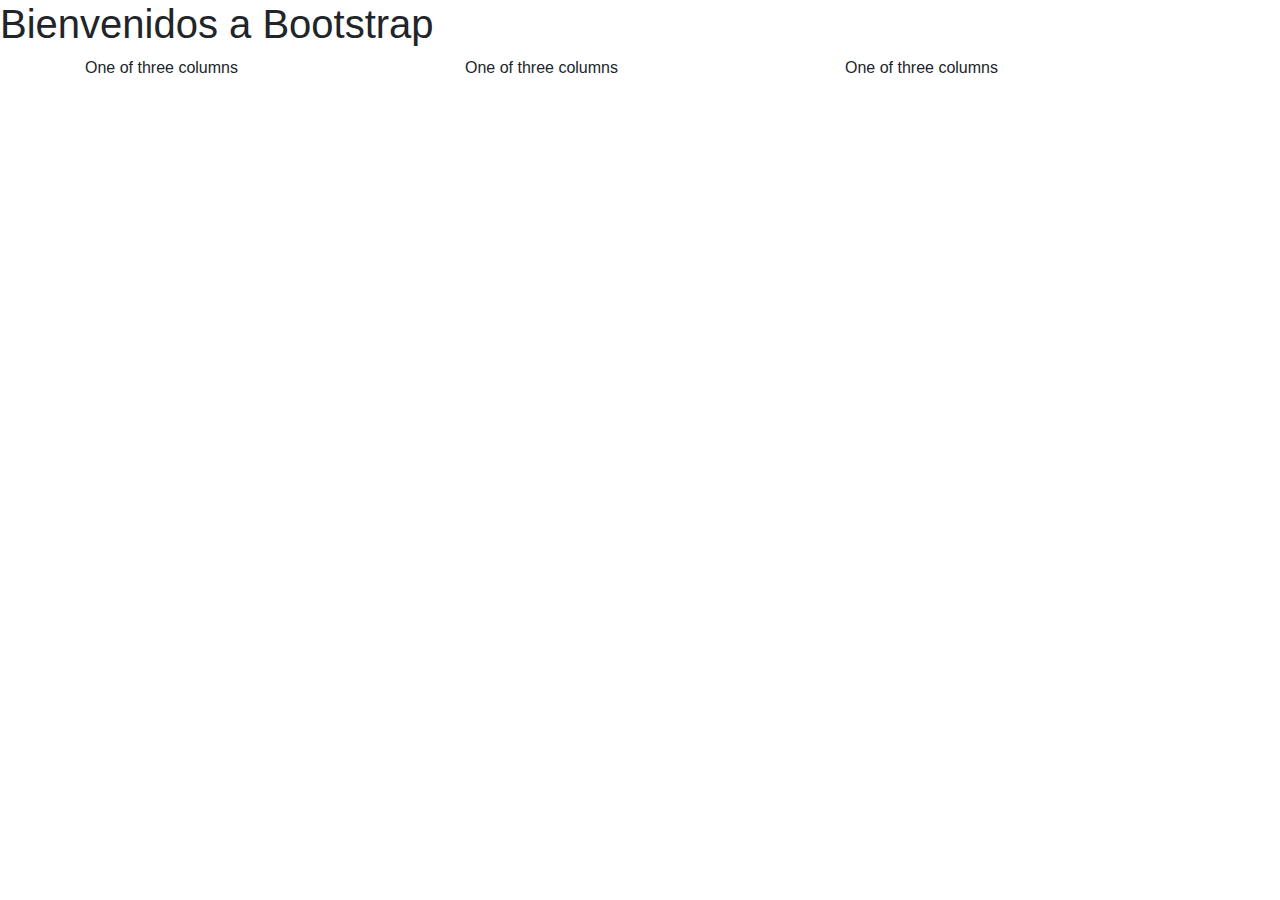
==== Clase Bootstrap/index.html @ 103f52cb "bootstrap" ====
<!DOCTYPE html>
<html lang="en">
<head>
    <meta charset="UTF-8">
    <meta http-equiv="X-UA-Compatible" content="IE=edge">
    <meta name="viewport" content="width=device-width, initial-scale=1.0">
    <title>Home</title>
    <!-- Bootstrap instalado de forma local con los archivos descargados -->
    <link rel="stylesheet" href="./bootstrap-4.6.2-dist/css/bootstrap.min.css">


    <!-- Bootstrap instalado por CDN (Internet) -->
    <!-- <link rel="stylesheet" href="https://cdn.jsdelivr.net/npm/bootstrap@4.6.2/dist/css/bootstrap.min.css" integrity="sha384-xOolHFLEh07PJGoPkLv1IbcEPTNtaed2xpHsD9ESMhqIYd0nLMwNLD69Npy4HI+N" crossorigin="anonymous"> -->
</head>
<body>
    <h1>Bienvenidos a Bootstrap</h1>
    <!-- Bootstrap instalado de forma local con los archivos descargados -->
    <script src="./"></script>
    
    <!-- Bootstrap instalado por CDN (Internet) -->
    <!-- <script src="https://cdn.jsdelivr.net/npm/jquery@3.5.1/dist/jquery.slim.min.js" integrity="sha384-DfXdz2htPH0lsSSs5nCTpuj/zy4C+OGpamoFVy38MVBnE+IbbVYUew+OrCXaRkfj" crossorigin="anonymous"></script>  -->
    <!-- <script src="https://cdn.jsdelivr.net/npm/popper.js@1.16.1/dist/umd/popper.min.js" integrity="sha384-9/reFTGAW83EW2RDu2S0VKaIzap3H66lZH81PoYlFhbGU+6BZp6G7niu735Sk7lN" crossorigin="anonymous"></script>  -->
    <!-- <script src="https://cdn.jsdelivr.net/npm/bootstrap@4.6.2/dist/js/bootstrap.min.js" integrity="sha384-+sLIOodYLS7CIrQpBjl+C7nPvqq+FbNUBDunl/OZv93DB7Ln/533i8e/mZXLi/P+" crossorigin="anonymous"></script>  -->

    <div class="container">
        <div class="row">
          <div class="col-sm">
            One of three columns
          </div>
          <div class="col-sm">
            One of three columns
          </div>
          <div class="col-sm">
            One of three columns
          </div>
        </div>
      </div>
</body>
</html>
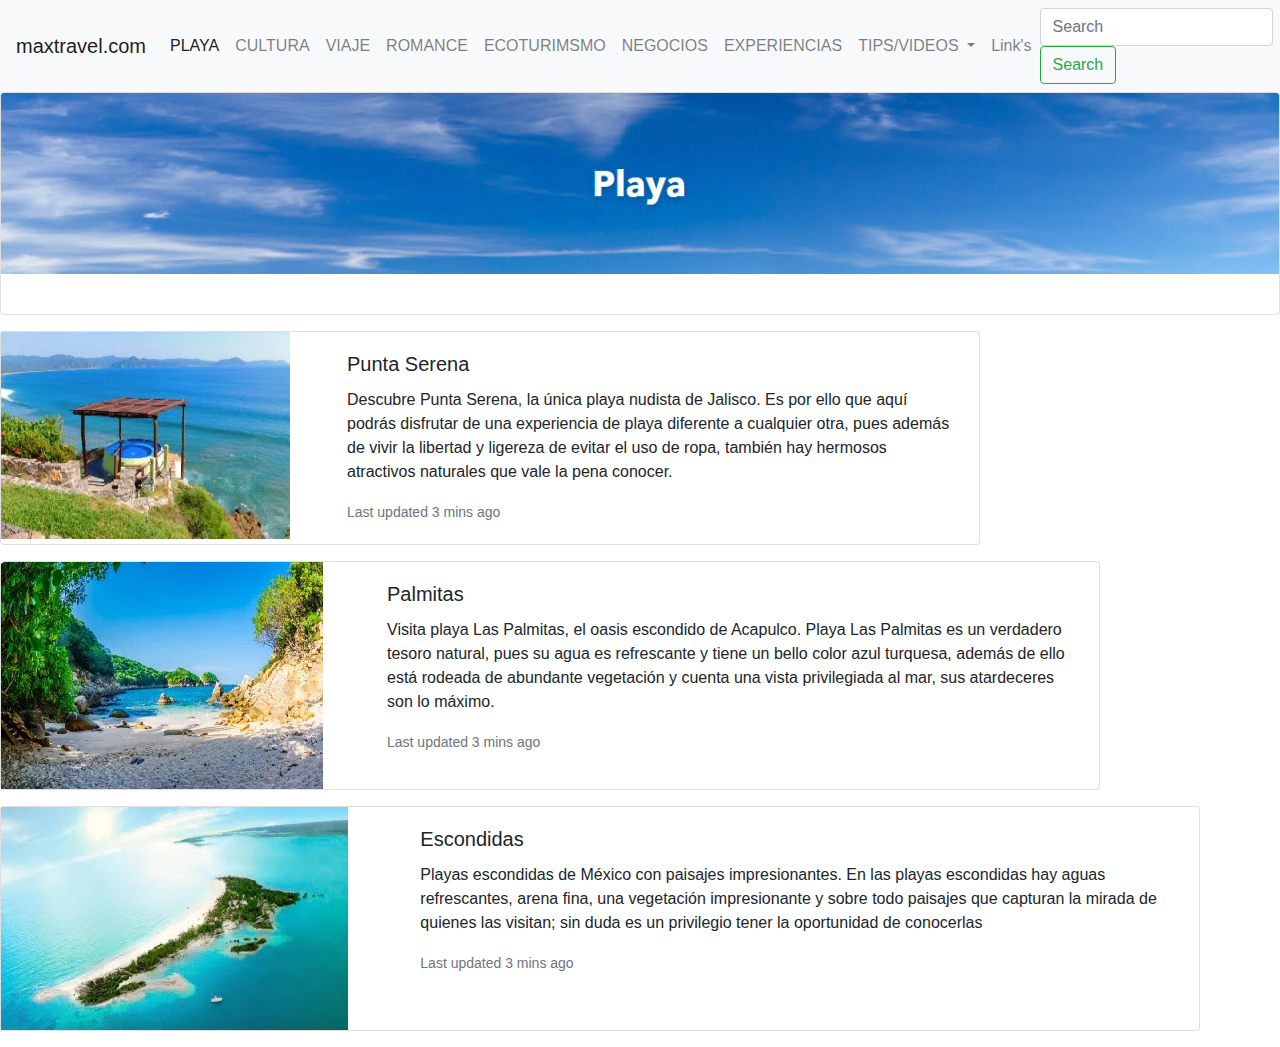
==== commit 146366c4: "imagenes" ====
--- a/Clase Bootstrap/index.html
+++ b/Clase Bootstrap/index.html
@@ -1,4 +1,4 @@
-<!DOCTYPE html>
+    <!DOCTYPE html>
 <html lang="en">
 <head>
     <meta charset="UTF-8">
@@ -7,33 +7,130 @@
     <title>Home</title>
     <!-- Bootstrap instalado de forma local con los archivos descargados -->
     <link rel="stylesheet" href="./bootstrap-4.6.2-dist/css/bootstrap.min.css">
-
+    <link rel="stylesheet" href="./css/style.css">
 
     <!-- Bootstrap instalado por CDN (Internet) -->
     <!-- <link rel="stylesheet" href="https://cdn.jsdelivr.net/npm/bootstrap@4.6.2/dist/css/bootstrap.min.css" integrity="sha384-xOolHFLEh07PJGoPkLv1IbcEPTNtaed2xpHsD9ESMhqIYd0nLMwNLD69Npy4HI+N" crossorigin="anonymous"> -->
 </head>
 <body>
-    <h1>Bienvenidos a Bootstrap</h1>
+    
     <!-- Bootstrap instalado de forma local con los archivos descargados -->
     <script src="./"></script>
     
     <!-- Bootstrap instalado por CDN (Internet) -->
-    <!-- <script src="https://cdn.jsdelivr.net/npm/jquery@3.5.1/dist/jquery.slim.min.js" integrity="sha384-DfXdz2htPH0lsSSs5nCTpuj/zy4C+OGpamoFVy38MVBnE+IbbVYUew+OrCXaRkfj" crossorigin="anonymous"></script>  -->
-    <!-- <script src="https://cdn.jsdelivr.net/npm/popper.js@1.16.1/dist/umd/popper.min.js" integrity="sha384-9/reFTGAW83EW2RDu2S0VKaIzap3H66lZH81PoYlFhbGU+6BZp6G7niu735Sk7lN" crossorigin="anonymous"></script>  -->
-    <!-- <script src="https://cdn.jsdelivr.net/npm/bootstrap@4.6.2/dist/js/bootstrap.min.js" integrity="sha384-+sLIOodYLS7CIrQpBjl+C7nPvqq+FbNUBDunl/OZv93DB7Ln/533i8e/mZXLi/P+" crossorigin="anonymous"></script>  -->
+    <script src="https://cdn.jsdelivr.net/npm/jquery@3.5.1/dist/jquery.slim.min.js" integrity="sha384-DfXdz2htPH0lsSSs5nCTpuj/zy4C+OGpamoFVy38MVBnE+IbbVYUew+OrCXaRkfj" crossorigin="anonymous"></script>  
+    <script src="https://cdn.jsdelivr.net/npm/popper.js@1.16.1/dist/umd/popper.min.js" integrity="sha384-9/reFTGAW83EW2RDu2S0VKaIzap3H66lZH81PoYlFhbGU+6BZp6G7niu735Sk7lN" crossorigin="anonymous"></script>  
+    <script src="https://cdn.jsdelivr.net/npm/bootstrap@4.6.2/dist/js/bootstrap.min.js" integrity="sha384-+sLIOodYLS7CIrQpBjl+C7nPvqq+FbNUBDunl/OZv93DB7Ln/533i8e/mZXLi/P+" crossorigin="anonymous"></script>  
 
-    <div class="container">
-        <div class="row">
-          <div class="col-sm">
-            One of three columns
-          </div>
-          <div class="col-sm">
-            One of three columns
-          </div>
-          <div class="col-sm">
-            One of three columns
-          </div>
+         
+    <!-- Navar -->
+    <nav class="navbar navbar-expand-lg navbar-light bg-light">
+        <a class="navbar-brand" href="#">maxtravel.com</a>
+        <button class="navbar-toggler" type="button" data-toggle="collapse" data-target="#navbarSupportedContent" aria-controls="navbarSupportedContent" aria-expanded="false" aria-label="Toggle navigation">
+          <span class="navbar-toggler-icon"></span>
+        </button>
+      
+        <div class="collapse navbar-collapse" id="navbarSupportedContent">
+          <ul class="navbar-nav mr-auto">
+            <li class="nav-item active">
+              <a class="nav-link" href="#">PLAYA <span class="sr-only">(current)</span></a>
+            </li>
+            <li class="nav-item">
+              <a class="nav-link" href="#">CULTURA</a>              
+            </li>
+            <li class="nav-item">
+                <a class="nav-link" href="#">VIAJE</a>
+              </li>            
+              <li class="nav-item">
+                <a class="nav-link" href="#">ROMANCE</a>
+              </li>              
+              <li class="nav-item">
+                <a class="nav-link" href="#">ECOTURIMSMO</a>
+              </li>              
+              <li class="nav-item">
+                <a class="nav-link" href="#">NEGOCIOS</a>
+              <li class="nav-item">
+                    <a class="nav-link" href="#">EXPERIENCIAS</a>
+              </li>                              
+              </li>                            
+            <li class="nav-item dropdown">
+              <a class="nav-link dropdown-toggle" href="#" role="button" data-toggle="dropdown" aria-expanded="false">
+                TIPS/VIDEOS
+              </a>
+              <div class="dropdown-menu">
+                <a class="dropdown-item" href="#">Qué hacer en Chiapas?</a>
+                <a class="dropdown-item" href="#">Qué hacer en Guadalajara?</a>
+                <a class="dropdown-item" href="#">Top Lugares Rivera Maya</a>
+                <div class="dropdown-divider"></div>
+                <a class="dropdown-item" href="#">Los Arib mas originales del mundo</a>
+              </div>
+            </li>
+            <li class="nav-item">
+              <a class="nav-link">Link's</a>
+            </li>
+          </ul>
+          <form class="form-inline my-2 my-lg-0">
+            <input class="form-control mr-sm-2" type="search" placeholder="Search" aria-label="Search">
+            <button class="btn btn-outline-success my-2 my-sm-0" type="submit">Search</button>
+          </form>
+        </div>
+      </nav>
+
+  <!-- card title-->
+  <div class="card mb-3">
+    <img src="./img/Playa.jpg" class="card-img-top" alt="...">
+    <div class="card-body">
+      <!-- <h5 class="card-title">Card title</h5> -->
+      <!-- <p class="card-text">This is a wider card with supporting text below as a natural lead-in to additional content. This content is a little bit longer.</p>  -->
+      <!-- <p class="card-text"><small class="text-muted">Last updated 3 mins ago</small></p> -->
+    </div>
+  </div>
+
+<!-- Card title -->
+  <div class="card mb-3" style="max-width: 980px;">
+    <div class="row no-gutters">
+      <div class="col-md-4">
+        <img src="./img/puntaserena.jpg" alt="...">
+      </div>
+      <div class="col-md-8">
+        <div class="card-body">
+          <h5 class="card-title">Punta Serena</h5>
+          <p class="card-text">Descubre Punta Serena, la única playa nudista de Jalisco.  Es por ello que aquí podrás disfrutar de una experiencia de playa diferente a cualquier otra, pues además de vivir la libertad y ligereza de evitar el uso de ropa, también hay hermosos atractivos naturales que vale la pena conocer.</p>
+          <p class="card-text"><small class="text-muted">Last updated 3 mins ago</small></p>
         </div>
       </div>
+    </div>
+  </div>
+
+<div class="card mb-3" style="max-width: 1100px;">
+    <div class="row no-gutters">
+      <div class="col-md-4">
+        <img src="./img/Palmitas.jpg" alt="...">
+      </div>
+      <div class="col-md-8">
+        <div class="card-body">
+          <h5 class="card-title">Palmitas</h5>
+          <p class="card-text">Visita playa Las Palmitas, el oasis escondido de Acapulco. Playa Las Palmitas es un verdadero tesoro natural, pues su agua es refrescante y tiene un bello color azul turquesa, además de ello está rodeada de abundante vegetación y cuenta una vista privilegiada al mar, sus atardeceres son lo máximo.</p>
+          <p class="card-text"><small class="text-muted">Last updated 3 mins ago</small></p>
+        </div>
+      </div>
+    </div>
+  </div>
+
+  <div class="card mb-3" style="max-width: 1200px;">
+    <div class="row no-gutters">
+      <div class="col-md-4">
+        <img src="./img/escondidas.jpg" alt="...">
+      </div>
+      <div class="col-md-8">
+        <div class="card-body">
+          <h5 class="card-title">Escondidas</h5>
+          <p class="card-text">Playas escondidas de México con paisajes impresionantes. En las playas escondidas hay aguas refrescantes, arena fina, una vegetación impresionante y sobre todo paisajes que capturan la mirada de quienes las visitan; sin duda es un privilegio tener la oportunidad de conocerlas</p>
+          <p class="card-text"><small class="text-muted">Last updated 3 mins ago</small></p>
+        </div>
+      </div>
+    </div>
+  </div>
+
 </body>
 </html>--- a/Clase Bootstrap/css/style.css
+++ b/Clase Bootstrap/css/style.css
@@ -0,0 +1,3 @@
+.borde{
+    border: 1px solid black;
+}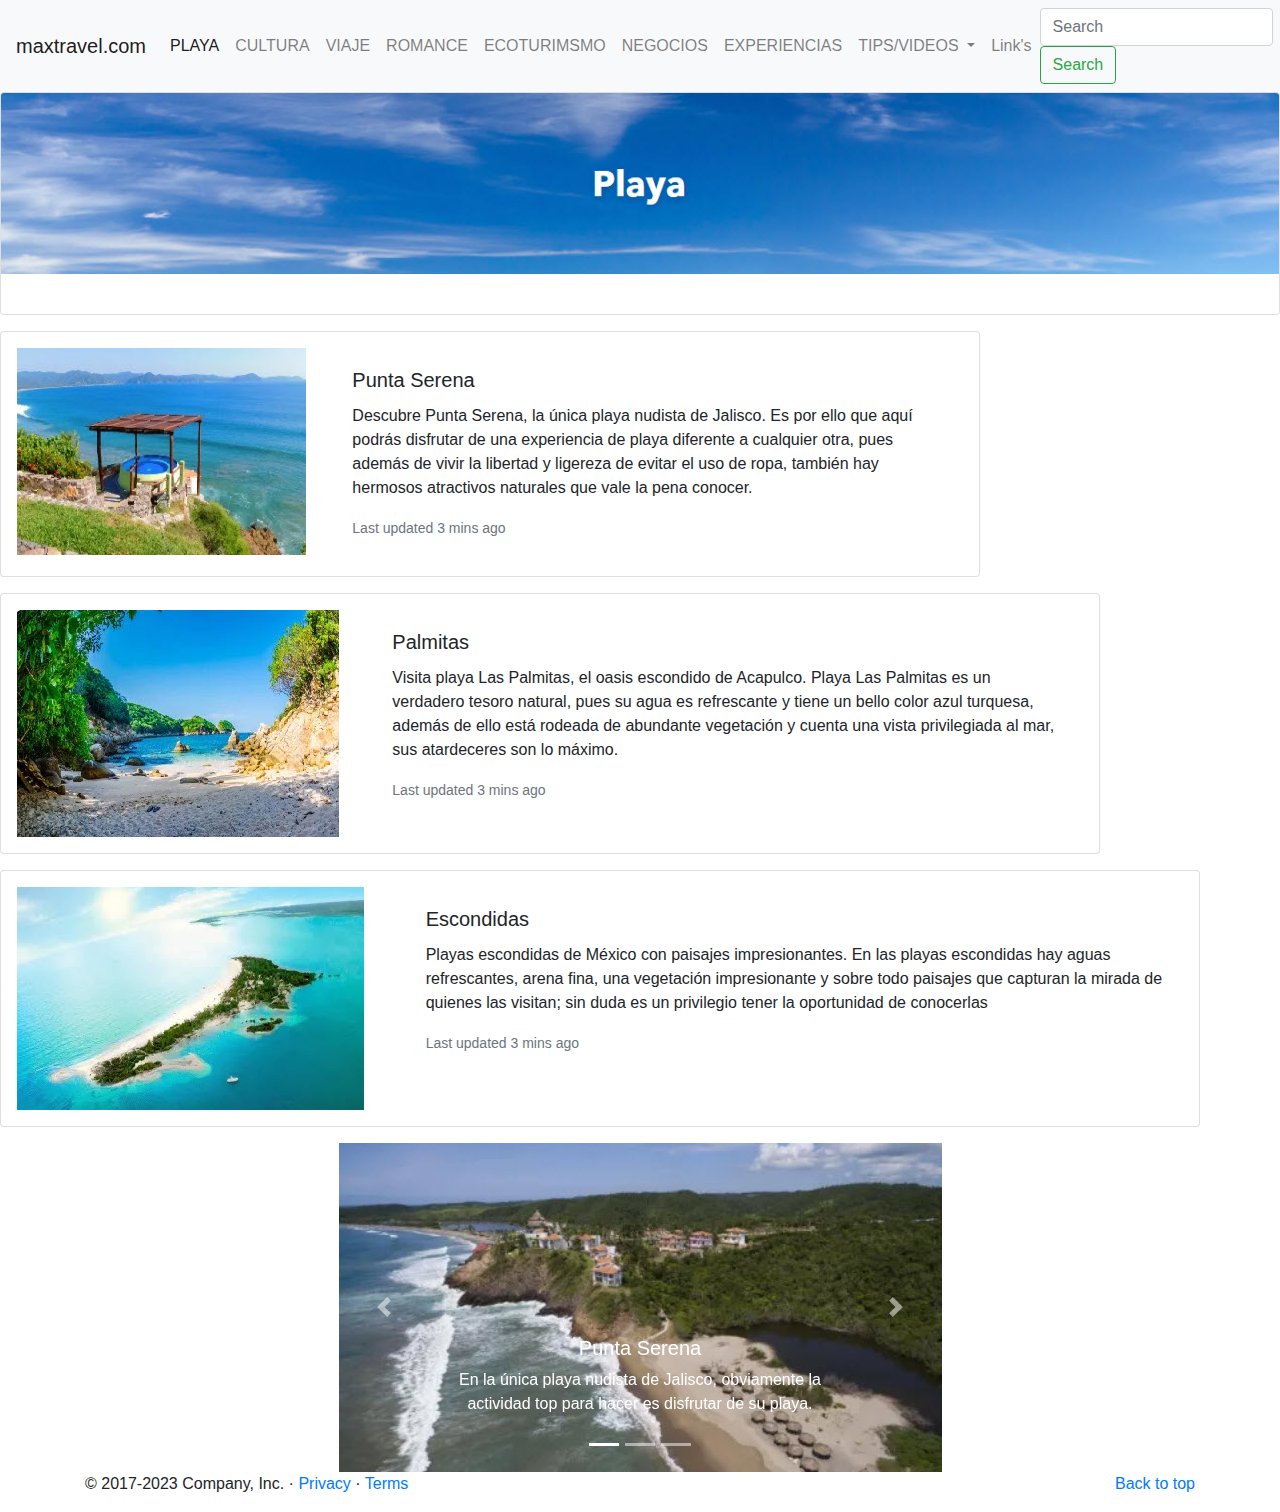
==== commit ee717007: "modificacion" ====
--- a/Clase Bootstrap/index.html
+++ b/Clase Bootstrap/index.html
@@ -87,7 +87,7 @@
   </div>
 
 <!-- Card title -->
-  <div class="card mb-3" style="max-width: 980px;">
+  <div class="card mb-3 p-3" style="max-width: 980px;">
     <div class="row no-gutters">
       <div class="col-md-4">
         <img src="./img/puntaserena.jpg" alt="...">
@@ -102,7 +102,7 @@
     </div>
   </div>
 
-<div class="card mb-3" style="max-width: 1100px;">
+<div class="card mb-3 p-3" style="max-width: 1100px;">
     <div class="row no-gutters">
       <div class="col-md-4">
         <img src="./img/Palmitas.jpg" alt="...">
@@ -117,7 +117,7 @@
     </div>
   </div>
 
-  <div class="card mb-3" style="max-width: 1200px;">
+  <div class="card mb-3 p-3" style="max-width: 1200px;">
     <div class="row no-gutters">
       <div class="col-md-4">
         <img src="./img/escondidas.jpg" alt="...">
@@ -132,5 +132,57 @@
     </div>
   </div>
 
+<!-- Carusel-->
+
+<div class="row justify-content-center">
+    <div class="col-sm-8"></div>
+
+
+<div id="carouselExampleCaptions" class="carousel slide" data-ride="carousel">
+    <ol class="carousel-indicators">
+      <li data-target="#carouselExampleCaptions" data-slide-to="0" class="active"></li>
+      <li data-target="#carouselExampleCaptions" data-slide-to="1"></li>
+      <li data-target="#carouselExampleCaptions" data-slide-to="2"></li>
+    </ol>
+    <div class="carousel-inner">
+      <div class="carousel-item active">
+        <img src="./img/car_puntaselena.jpg" class="d-block w-100" alt="...">
+        <div class="carousel-caption d-none d-md-block">
+          <h5>Punta Serena</h5>
+          <p>En la única playa nudista de Jalisco, obviamente la actividad top para hacer es disfrutar de su playa.
+          </p>
+        </div>
+      </div>
+      <div class="carousel-item">
+        <img src="./img/car_palmitas.jpg" class="d-block w-100" alt="...">
+        <div class="carousel-caption d-none d-md-block">
+          <h5>Las Palmitas</h5>
+          <p>Si pronto visitarás playa Las Palmitas te recomendamos llevar todo lo ideal para hacer un picnic junto al mar, así lo necesario para nadar y recostarte a disfrutar de la brisa refrescante. </p>
+        </div>
+      </div>
+      <div class="carousel-item">
+        <img src="./img/car_escondidas.jpg" class="d-block w-100" alt="...">
+        <div class="carousel-caption d-none d-md-block">
+          <h5>Escondidas</h5>
+          <p>La primera de las playas escondidas que te recomendamos visitar es Quimixto, Jalisco, se trata de una diminuta playa al sur de Bahía de Banderas, la cual tiene un tamaño perfecto para conectar al máximo con la naturaleza.</p>
+        </div>
+      </div>
+    </div>
+    <button class="carousel-control-prev" type="button" data-target="#carouselExampleCaptions" data-slide="prev">
+      <span class="carousel-control-prev-icon" aria-hidden="true"></span>
+      <span class="sr-only">Previous</span>
+    </button>
+    <button class="carousel-control-next" type="button" data-target="#carouselExampleCaptions" data-slide="next">
+      <span class="carousel-control-next-icon" aria-hidden="true"></span>
+      <span class="sr-only">Next</span>
+    </button>
+  </div>
+</div>
+
+  <!-- FOOTER -->
+  <footer class="container">
+    <p class="float-right"><a href="#">Back to top</a></p>
+    <p>&copy; 2017-2023 Company, Inc. &middot; <a href="#">Privacy</a> &middot; <a href="#">Terms</a></p>
+  </footer>
 </body>
 </html>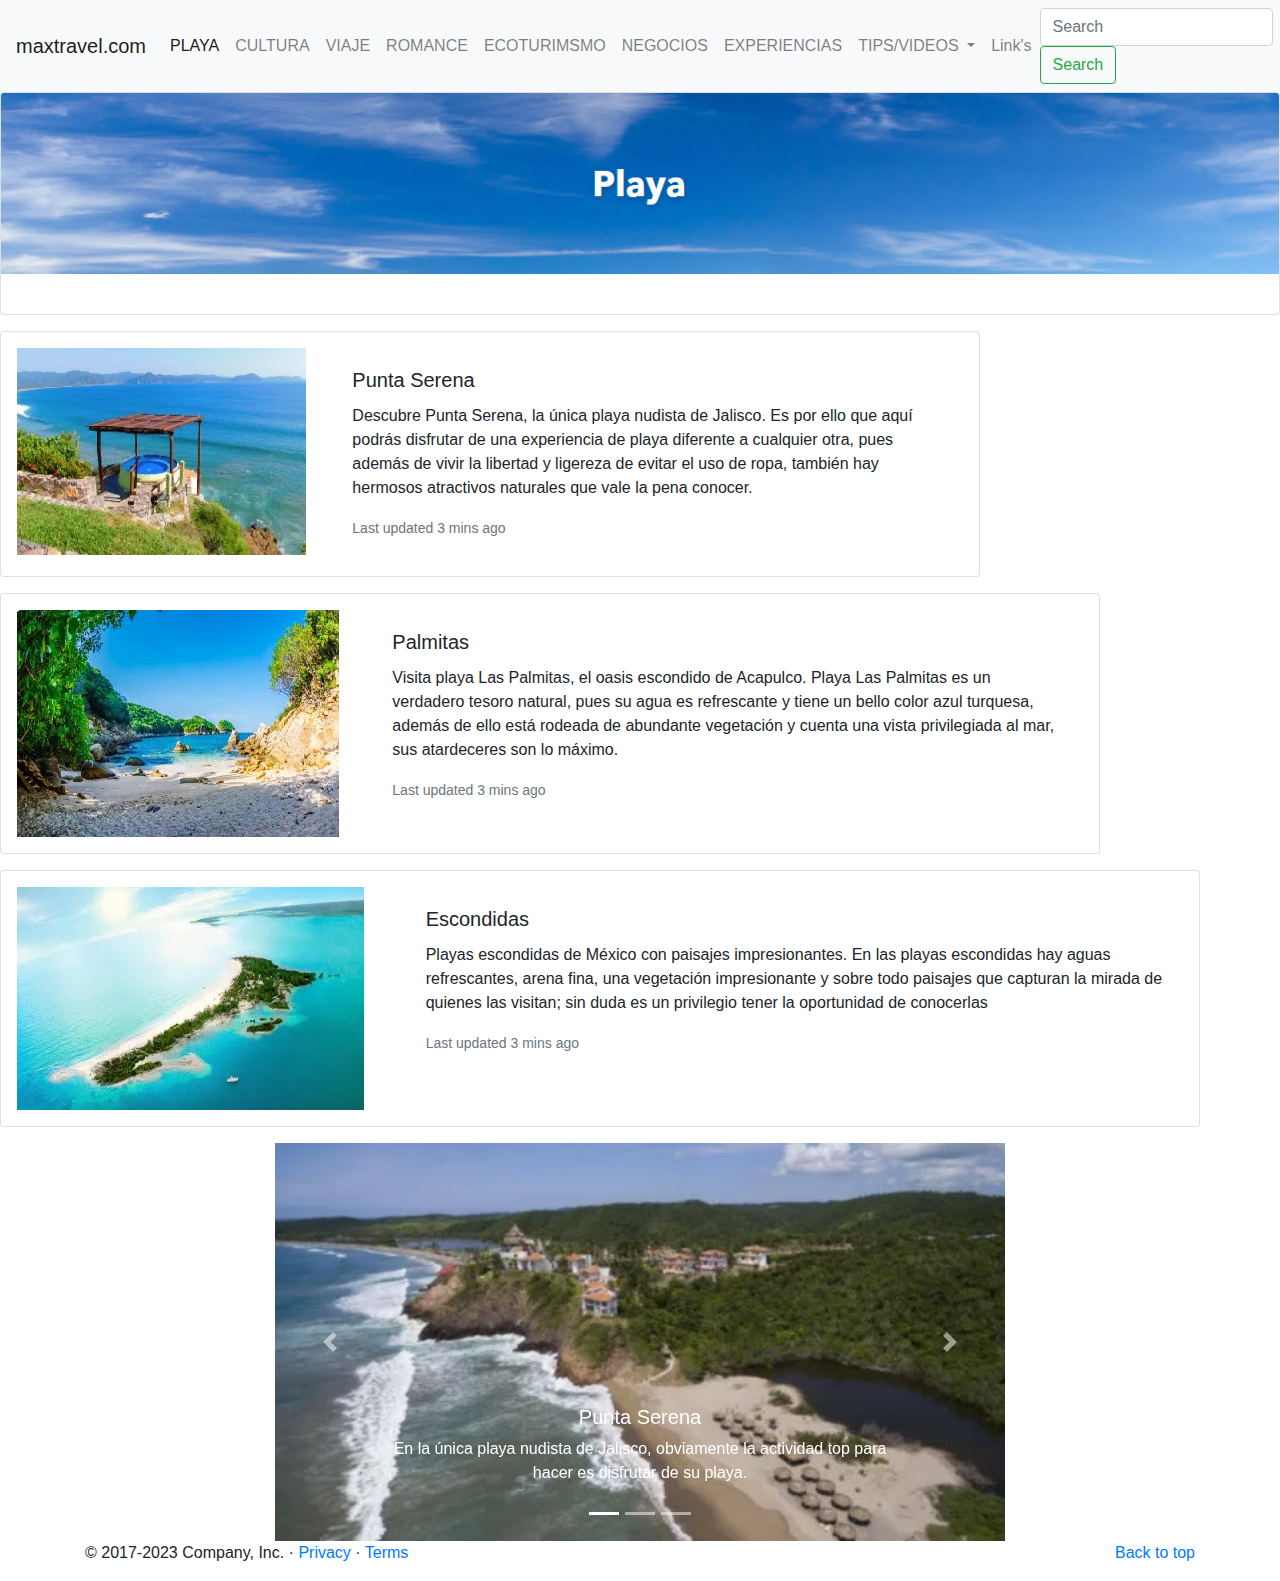
==== commit ea41a954: "ddasd" ====
--- a/Clase Bootstrap/index.html
+++ b/Clase Bootstrap/index.html
@@ -134,49 +134,53 @@
 
 <!-- Carusel-->
 
-<div class="row justify-content-center">
-    <div class="col-sm-8"></div>
 
 
-<div id="carouselExampleCaptions" class="carousel slide" data-ride="carousel">
-    <ol class="carousel-indicators">
-      <li data-target="#carouselExampleCaptions" data-slide-to="0" class="active"></li>
-      <li data-target="#carouselExampleCaptions" data-slide-to="1"></li>
-      <li data-target="#carouselExampleCaptions" data-slide-to="2"></li>
-    </ol>
-    <div class="carousel-inner">
-      <div class="carousel-item active">
-        <img src="./img/car_puntaselena.jpg" class="d-block w-100" alt="...">
-        <div class="carousel-caption d-none d-md-block">
-          <h5>Punta Serena</h5>
-          <p>En la única playa nudista de Jalisco, obviamente la actividad top para hacer es disfrutar de su playa.
-          </p>
+
+    <div class="container">
+        <div class="row justify-content-center">
+          <div class="col-8">
+            <div id="carouselExampleCaptions" class="carousel slide" data-ride="carousel">
+                <ol class="carousel-indicators">
+                <li data-target="#carouselExampleCaptions" data-slide-to="0" class="active"></li>
+                <li data-target="#carouselExampleCaptions" data-slide-to="1"></li>
+                <li data-target="#carouselExampleCaptions" data-slide-to="2"></li>
+                </ol>
+                <div class="carousel-inner">
+                <div class="carousel-item active">
+                    <img src="./img/car_puntaselena.jpg" class="d-block w-100" alt="...">
+                    <div class="carousel-caption d-none d-md-block">
+                    <h5>Punta Serena</h5>
+                    <p>En la única playa nudista de Jalisco, obviamente la actividad top para hacer es disfrutar de su playa.
+                    </p>
+                    </div>
+                </div>
+                <div class="carousel-item">
+                    <img src="./img/car_palmitas.jpg" class="d-block w-100" alt="...">
+                    <div class="carousel-caption d-none d-md-block">
+                    <h5>Las Palmitas</h5>
+                    <p>Si pronto visitarás playa Las Palmitas te recomendamos llevar todo lo ideal para hacer un picnic junto al mar, así lo necesario para nadar y recostarte a disfrutar de la brisa refrescante. </p>
+                    </div>
+                </div>
+                <div class="carousel-item">
+                    <img src="./img/car_escondidas.jpg" class="d-block w-100" alt="...">
+                    <div class="carousel-caption d-none d-md-block">
+                    <h5>Escondidas</h5>
+                    <p>La primera de las playas escondidas que te recomendamos visitar es Quimixto, Jalisco, se trata de una diminuta playa al sur de Bahía de Banderas, la cual tiene un tamaño perfecto para conectar al máximo con la naturaleza.</p>
+                    </div>
+                </div>
+                </div>
+                <button class="carousel-control-prev" type="button" data-target="#carouselExampleCaptions" data-slide="prev">
+                <span class="carousel-control-prev-icon" aria-hidden="true"></span>
+                <span class="sr-only">Previous</span>
+                </button>
+                <button class="carousel-control-next" type="button" data-target="#carouselExampleCaptions" data-slide="next">
+                <span class="carousel-control-next-icon" aria-hidden="true"></span>
+                <span class="sr-only">Next</span>
+                </button>
+            </div>
         </div>
-      </div>
-      <div class="carousel-item">
-        <img src="./img/car_palmitas.jpg" class="d-block w-100" alt="...">
-        <div class="carousel-caption d-none d-md-block">
-          <h5>Las Palmitas</h5>
-          <p>Si pronto visitarás playa Las Palmitas te recomendamos llevar todo lo ideal para hacer un picnic junto al mar, así lo necesario para nadar y recostarte a disfrutar de la brisa refrescante. </p>
-        </div>
-      </div>
-      <div class="carousel-item">
-        <img src="./img/car_escondidas.jpg" class="d-block w-100" alt="...">
-        <div class="carousel-caption d-none d-md-block">
-          <h5>Escondidas</h5>
-          <p>La primera de las playas escondidas que te recomendamos visitar es Quimixto, Jalisco, se trata de una diminuta playa al sur de Bahía de Banderas, la cual tiene un tamaño perfecto para conectar al máximo con la naturaleza.</p>
-        </div>
-      </div>
     </div>
-    <button class="carousel-control-prev" type="button" data-target="#carouselExampleCaptions" data-slide="prev">
-      <span class="carousel-control-prev-icon" aria-hidden="true"></span>
-      <span class="sr-only">Previous</span>
-    </button>
-    <button class="carousel-control-next" type="button" data-target="#carouselExampleCaptions" data-slide="next">
-      <span class="carousel-control-next-icon" aria-hidden="true"></span>
-      <span class="sr-only">Next</span>
-    </button>
-  </div>
 </div>
 
   <!-- FOOTER -->
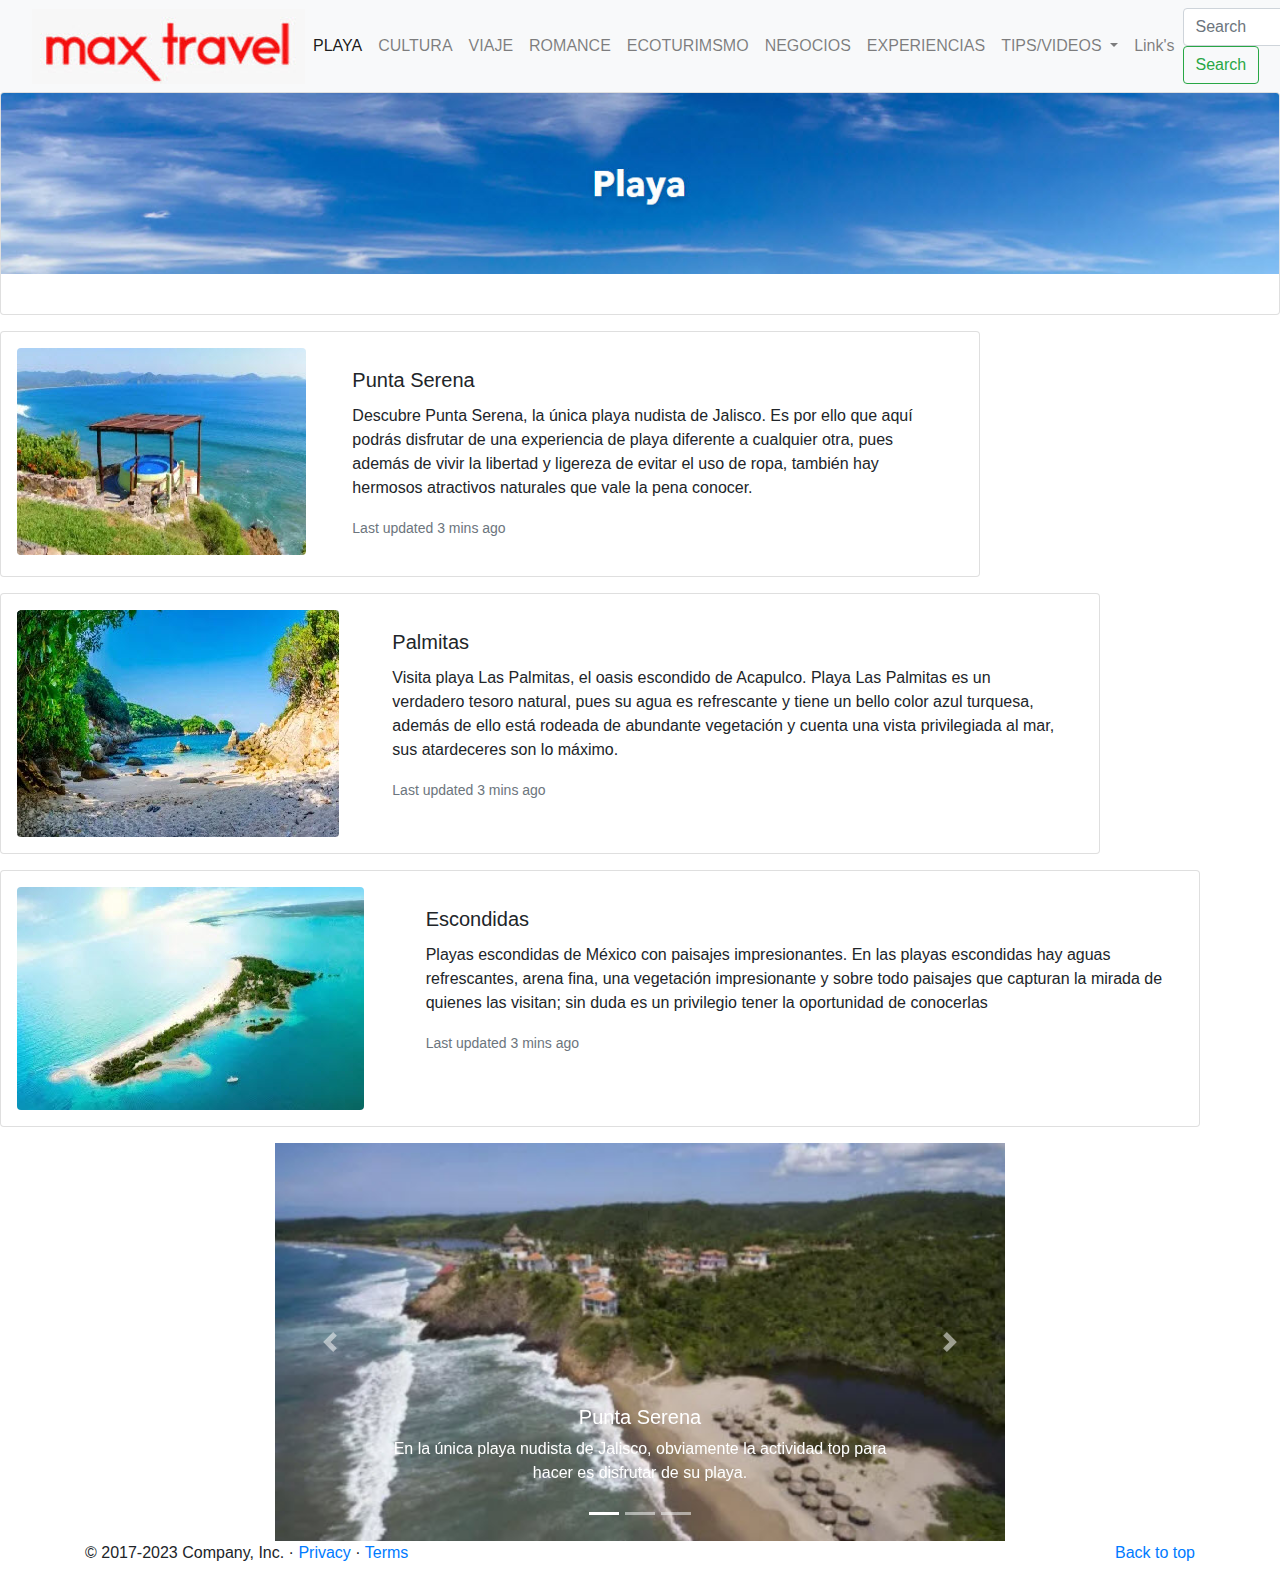
==== commit c5b195d0: "Integrador incial" ====
--- a/Clase Bootstrap/index.html
+++ b/Clase Bootstrap/index.html
@@ -25,9 +25,11 @@
          
     <!-- Navar -->
     <nav class="navbar navbar-expand-lg navbar-light bg-light">
-        <a class="navbar-brand" href="#">maxtravel.com</a>
+        <a class="navbar-brand" href="#"></a>
+        <img src="./img/maxtravel.jpg" alt="...">
         <button class="navbar-toggler" type="button" data-toggle="collapse" data-target="#navbarSupportedContent" aria-controls="navbarSupportedContent" aria-expanded="false" aria-label="Toggle navigation">
           <span class="navbar-toggler-icon"></span>
+          
         </button>
       
         <div class="collapse navbar-collapse" id="navbarSupportedContent">
@@ -90,7 +92,7 @@
   <div class="card mb-3 p-3" style="max-width: 980px;">
     <div class="row no-gutters">
       <div class="col-md-4">
-        <img src="./img/puntaserena.jpg" alt="...">
+        <img src="./img/puntaserena.jpg" class= "rounded" alt="...">
       </div>
       <div class="col-md-8">
         <div class="card-body">
@@ -105,7 +107,7 @@
 <div class="card mb-3 p-3" style="max-width: 1100px;">
     <div class="row no-gutters">
       <div class="col-md-4">
-        <img src="./img/Palmitas.jpg" alt="...">
+        <img src="./img/Palmitas.jpg" class= "rounded" alt="...">
       </div>
       <div class="col-md-8">
         <div class="card-body">
@@ -120,7 +122,7 @@
   <div class="card mb-3 p-3" style="max-width: 1200px;">
     <div class="row no-gutters">
       <div class="col-md-4">
-        <img src="./img/escondidas.jpg" alt="...">
+        <img src="./img/escondidas.jpg" class= "rounded" alt="...">
       </div>
       <div class="col-md-8">
         <div class="card-body">
@@ -133,10 +135,6 @@
   </div>
 
 <!-- Carusel-->
-
-
-
-
     <div class="container">
         <div class="row justify-content-center">
           <div class="col-8">
